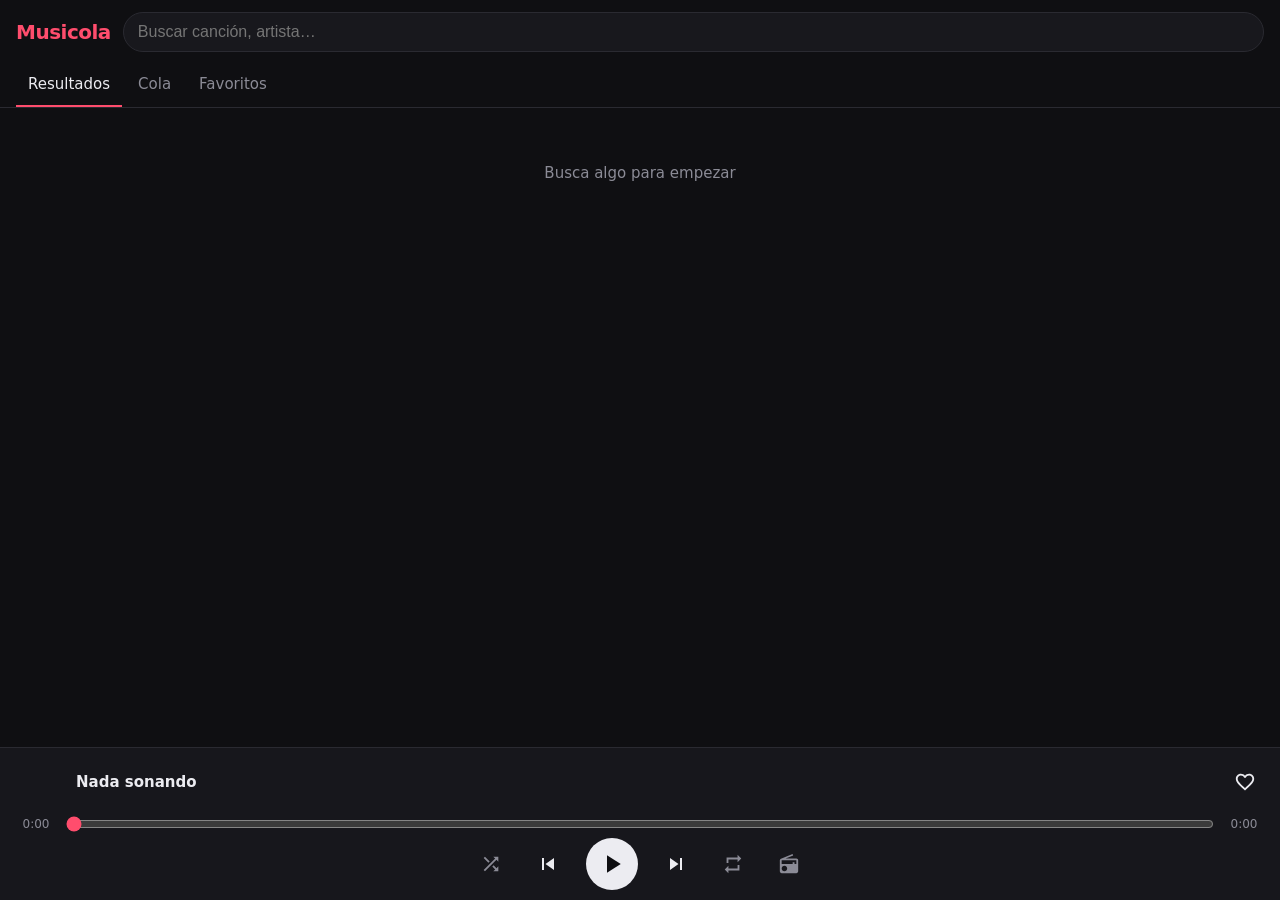
==== extension/player.html @ 552552a1 "Extensión de Chrome: reproduce sin servidor ni cookies, desde la conexión del navegador Co-Authored-" ====
<!DOCTYPE html>
<html lang="es">
<head>
  <meta charset="utf-8">
  <meta name="viewport" content="width=device-width, initial-scale=1, viewport-fit=cover">
  <meta name="theme-color" content="#0f0f12">
  <meta name="apple-mobile-web-app-capable" content="yes">
  <meta name="apple-mobile-web-app-status-bar-style" content="black-translucent">
  <title>Musicola</title>
  <link rel="icon" href="icons/32.png" type="image/png">
  <link rel="stylesheet" href="style.css">
</head>
<body>
  <header>
    <h1>Musicola</h1>
    <form id="search-form" autocomplete="off">
      <input id="q" type="search" placeholder="Buscar canción, artista…" enterkeyhint="search">
    </form>
  </header>

  <nav class="tabs">
    <button data-tab="results" class="active">Resultados</button>
    <button data-tab="queue">Cola <span id="queue-count"></span></button>
    <button data-tab="favs">Favoritos</button>
  </nav>

  <main>
    <ul id="results" class="list"></ul>
    <div id="queue-bar" class="list-bar hidden">
      <button id="btn-clear-queue" class="text-btn">Vaciar cola</button>
    </div>
    <ul id="queue" class="list hidden"></ul>
    <ul id="favs" class="list hidden"></ul>
    <p id="status" class="status"></p>
  </main>

  <footer id="player">
    <div class="now">
      <img id="np-thumb" alt="">
      <div class="np-text">
        <div id="np-title">Nada sonando</div>
        <div id="np-channel"></div>
      </div>
      <button id="btn-fav" class="icon" title="Favorito"><svg viewBox="0 0 24 24" aria-hidden="true"><path d="M16.5 3c-1.74 0-3.41.81-4.5 2.09C10.91 3.81 9.24 3 7.5 3 4.42 3 2 5.42 2 8.5c0 3.78 3.4 6.86 8.55 11.54L12 21.35l1.45-1.32C18.6 15.36 22 12.28 22 8.5 22 5.42 19.58 3 16.5 3zm-4.4 15.55l-.1.1-.1-.1C7.14 14.24 4 11.39 4 8.5 4 6.5 5.5 5 7.5 5c1.54 0 3.04.99 3.57 2.36h1.87C13.46 5.99 14.96 5 16.5 5c2 0 3.5 1.5 3.5 3.5 0 2.89-3.14 5.74-7.9 10.05z"/></svg></button>
    </div>
    <div class="seek">
      <span id="t-cur">0:00</span>
      <input id="seek" type="range" min="0" max="0" step="1" value="0">
      <span id="t-dur">0:00</span>
    </div>
    <div class="controls">
      <button id="btn-shuffle" class="icon small" title="Aleatorio"><svg viewBox="0 0 24 24" aria-hidden="true"><path d="M10.59 9.17L5.41 4 4 5.41l5.17 5.17 1.42-1.41zM14.5 4l2.04 2.04L4 18.59 5.41 20 17.96 7.46 20 9.5V4h-5.5zm.33 9.41l-1.41 1.41 3.13 3.13L14.5 20H20v-5.5l-2.04 2.04-3.13-3.13z"/></svg></button>
      <button id="btn-prev" class="icon" title="Anterior"><svg viewBox="0 0 24 24" aria-hidden="true"><path d="M6 6h2v12H6zm3.5 6l8.5 6V6z"/></svg></button>
      <button id="btn-play" class="icon big" title="Reproducir"><svg viewBox="0 0 24 24" aria-hidden="true"><path d="M8 5v14l11-7z"/></svg></button>
      <button id="btn-next" class="icon" title="Siguiente"><svg viewBox="0 0 24 24" aria-hidden="true"><path d="M6 18l8.5-6L6 6v12zM16 6v12h2V6h-2z"/></svg></button>
      <button id="btn-repeat" class="icon small" title="Repetir"><svg viewBox="0 0 24 24" aria-hidden="true"><path d="M7 7h10v3l4-4-4-4v3H5v6h2V7zm10 10H7v-3l-4 4 4 4v-3h12v-6h-2v4z"/></svg></button>
      <button id="btn-radio" class="icon small radio" title="Modo radio: añade canciones parecidas al acabar la cola"><svg viewBox="0 0 24 24" aria-hidden="true"><path d="M3.24 6.15C2.51 6.43 2 7.17 2 8v12c0 1.1.89 2 2 2h16c1.11 0 2-.9 2-2V8c0-1.11-.89-2-2-2H8.3l8.26-3.34L15.88 1 3.24 6.15zM7 20c-1.66 0-3-1.34-3-3s1.34-3 3-3 3 1.34 3 3-1.34 3-3 3zm13-8h-2v-2h-2v2H4V8h16v4z"/></svg></button>
    </div>
  </footer>

  <audio id="audio" preload="auto"></audio>
  <script src="yt.js"></script>
  <script src="app.js"></script>
</body>
</html>
---- extension/style.css ----
:root {
  --bg: #0f0f12; --panel: #18181d; --line: #2a2a31;
  --text: #ececf1; --muted: #8b8b96; --accent: #ff4d6d;
}
* { box-sizing: border-box; }
html, body { margin: 0; height: 100%; background: var(--bg); color: var(--text);
  font: 15px/1.4 system-ui, -apple-system, "Segoe UI", Roboto, sans-serif; }
body { display: flex; flex-direction: column; padding-top: env(safe-area-inset-top); }
button { font: inherit; color: inherit; background: none; border: 0; cursor: pointer; }

header { display: flex; gap: 12px; align-items: center; padding: 12px 16px; }
h1 { margin: 0; font-size: 20px; color: var(--accent); letter-spacing: -.5px; }
#search-form { flex: 1; }
#q { width: 100%; padding: 10px 14px; border-radius: 999px; border: 1px solid var(--line);
  background: var(--panel); color: var(--text); font-size: 16px; outline: none; }
#q:focus { border-color: var(--accent); }

.tabs { display: flex; gap: 4px; padding: 0 16px; border-bottom: 1px solid var(--line); }
.tabs button { padding: 10px 12px; color: var(--muted); border-bottom: 2px solid transparent; }
.tabs button.active { color: var(--text); border-bottom-color: var(--accent); }

main { flex: 1; overflow-y: auto; padding-bottom: 180px; }
.list { list-style: none; margin: 0; padding: 8px 8px; }
.hidden { display: none; }
.item { display: flex; align-items: center; gap: 12px; padding: 8px; border-radius: 10px; }
.item:hover { background: var(--panel); }
.item.playing { background: #2a1820; }
.item img { width: 64px; height: 36px; object-fit: cover; border-radius: 6px; flex-shrink: 0; background: var(--panel); }
.item .meta { flex: 1; min-width: 0; cursor: pointer; }
.item .title { white-space: nowrap; overflow: hidden; text-overflow: ellipsis; }
.item .sub { color: var(--muted); font-size: 13px; white-space: nowrap; overflow: hidden; text-overflow: ellipsis; }
.item .actions { display: flex; gap: 2px; }
.item .actions button { padding: 6px 8px; color: var(--muted); border-radius: 6px; }
.item .actions button:hover { color: var(--text); background: var(--line); }
.status { text-align: center; color: var(--muted); padding: 24px; }

#player { position: fixed; left: 0; right: 0; bottom: 0; background: rgba(24,24,29,.97);
  backdrop-filter: blur(10px); border-top: 1px solid var(--line);
  padding: 10px 16px calc(10px + env(safe-area-inset-bottom)); }
.now { display: flex; align-items: center; gap: 12px; }
#np-thumb { width: 48px; height: 48px; object-fit: cover; border-radius: 8px; background: var(--line); }
#np-thumb:not([src]) { visibility: hidden; }
.np-text { flex: 1; min-width: 0; }
#np-title { font-weight: 600; white-space: nowrap; overflow: hidden; text-overflow: ellipsis; }
#np-channel { color: var(--muted); font-size: 13px; }
.seek { display: flex; align-items: center; gap: 8px; margin: 8px 0 4px; font-size: 12px; color: var(--muted); }
.seek span { width: 40px; text-align: center; font-variant-numeric: tabular-nums; }
#seek { flex: 1; accent-color: var(--accent); }
.controls { display: flex; justify-content: center; align-items: center; gap: 18px; }
.icon { font-size: 22px; padding: 4px 8px; }
.icon.small { font-size: 18px; color: var(--muted); }
.icon.small.on { color: var(--accent); }
.icon.big { font-size: 26px; width: 52px; height: 52px; border-radius: 50%; background: var(--text); color: var(--bg); }
#btn-fav.on { color: var(--accent); }

.item img { cursor: pointer; }
@keyframes pulse { 50% { opacity: .45; } }

.icon.radio { filter: grayscale(1); opacity: .55; }
.icon.radio.on { filter: none; opacity: 1; }
.radio-tag { font-size: 11px; color: var(--accent); margin-left: 6px; }

/* Iconos SVG */
button svg { width: 24px; height: 24px; fill: currentColor; display: block; }
.icon { display: inline-flex; align-items: center; justify-content: center; color: var(--text); line-height: 0; }
.icon.small svg { width: 22px; height: 22px; }
.icon.big { display: inline-flex; align-items: center; justify-content: center; padding: 0; }
.icon.big svg { width: 30px; height: 30px; }
.icon.radio, .icon.radio.on { filter: none; opacity: 1; }
.icon.radio.on { color: var(--accent); }
#btn-fav.on, .item .actions button.on { color: var(--accent); }
#btn-fav svg { width: 22px; height: 22px; }
.item .actions button { display: inline-flex; align-items: center; justify-content: center; line-height: 0; }
.item .actions button svg { width: 20px; height: 20px; }
.radio-tag svg { width: 12px; height: 12px; fill: currentColor; vertical-align: -1px; display: inline-block; }
.spinner { width: 22px; height: 22px; border: 3px solid currentColor; border-right-color: transparent;
  border-radius: 50%; animation: spin .8s linear infinite; display: block; }
@keyframes spin { to { transform: rotate(360deg); } }

.list-bar { display: flex; justify-content: flex-end; padding: 8px 16px 0; }
.list-bar.hidden { display: none; }
.text-btn { color: var(--muted); font-size: 14px; padding: 6px 10px; border-radius: 8px; }
.text-btn:hover { color: var(--text); background: var(--panel); }
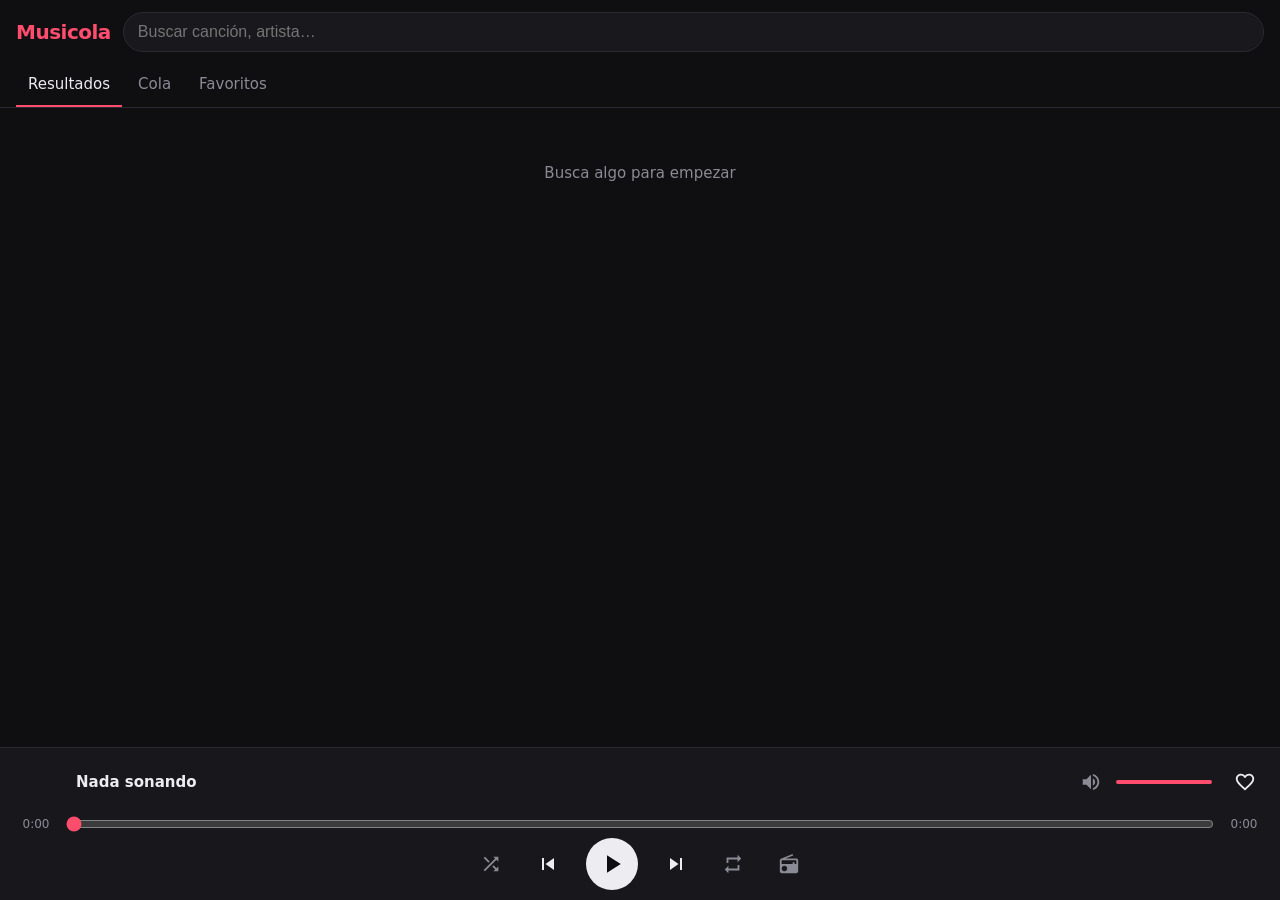
==== commit 408edd5d: "Extensión: barra de volumen con silencio, rueda del ratón y atajos (↑ ↓ M) Co-Authored-By: Claude Op" ====
--- a/extension/player.html
+++ b/extension/player.html
@@ -41,6 +41,10 @@
         <div id="np-title">Nada sonando</div>
         <div id="np-channel"></div>
       </div>
+      <div class="volume">
+        <button id="btn-mute" class="icon small" title="Silenciar (M)"><svg viewBox="0 0 24 24" aria-hidden="true"><path d="M3 9v6h4l5 5V4L7 9H3zm13.5 3c0-1.77-1.02-3.29-2.5-4.03v8.05c1.48-.73 2.5-2.25 2.5-4.02zM14 3.23v2.06c2.89.86 5 3.54 5 6.71s-2.11 5.85-5 6.71v2.06c4.01-.91 7-4.49 7-8.77s-2.99-7.86-7-8.77z"/></svg></button>
+        <input id="volume" type="range" min="0" max="100" step="1" value="100" title="Volumen (↑ / ↓)" aria-label="Volumen">
+      </div>
       <button id="btn-fav" class="icon" title="Favorito"><svg viewBox="0 0 24 24" aria-hidden="true"><path d="M16.5 3c-1.74 0-3.41.81-4.5 2.09C10.91 3.81 9.24 3 7.5 3 4.42 3 2 5.42 2 8.5c0 3.78 3.4 6.86 8.55 11.54L12 21.35l1.45-1.32C18.6 15.36 22 12.28 22 8.5 22 5.42 19.58 3 16.5 3zm-4.4 15.55l-.1.1-.1-.1C7.14 14.24 4 11.39 4 8.5 4 6.5 5.5 5 7.5 5c1.54 0 3.04.99 3.57 2.36h1.87C13.46 5.99 14.96 5 16.5 5c2 0 3.5 1.5 3.5 3.5 0 2.89-3.14 5.74-7.9 10.05z"/></svg></button>
     </div>
     <div class="seek">
--- a/extension/style.css
+++ b/extension/style.css
@@ -81,3 +81,14 @@
 .list-bar.hidden { display: none; }
 .text-btn { color: var(--muted); font-size: 14px; padding: 6px 10px; border-radius: 8px; }
 .text-btn:hover { color: var(--text); background: var(--panel); }
+
+/* Volumen */
+.volume { display: flex; align-items: center; gap: 4px; }
+#volume { width: 96px; height: 4px; cursor: pointer; -webkit-appearance: none; appearance: none; border-radius: 999px;
+  background: linear-gradient(to right, var(--accent) var(--fill, 100%), var(--line) var(--fill, 100%)); }
+#volume::-webkit-slider-thumb { -webkit-appearance: none; width: 12px; height: 12px; border-radius: 50%;
+  background: var(--text); border: 0; opacity: 0; transition: opacity .15s; }
+.volume:hover #volume::-webkit-slider-thumb, #volume:focus-visible::-webkit-slider-thumb { opacity: 1; }
+#btn-mute { color: var(--muted); }
+#btn-mute:hover { color: var(--text); }
+@media (max-width: 420px) { #volume { width: 64px; } }
